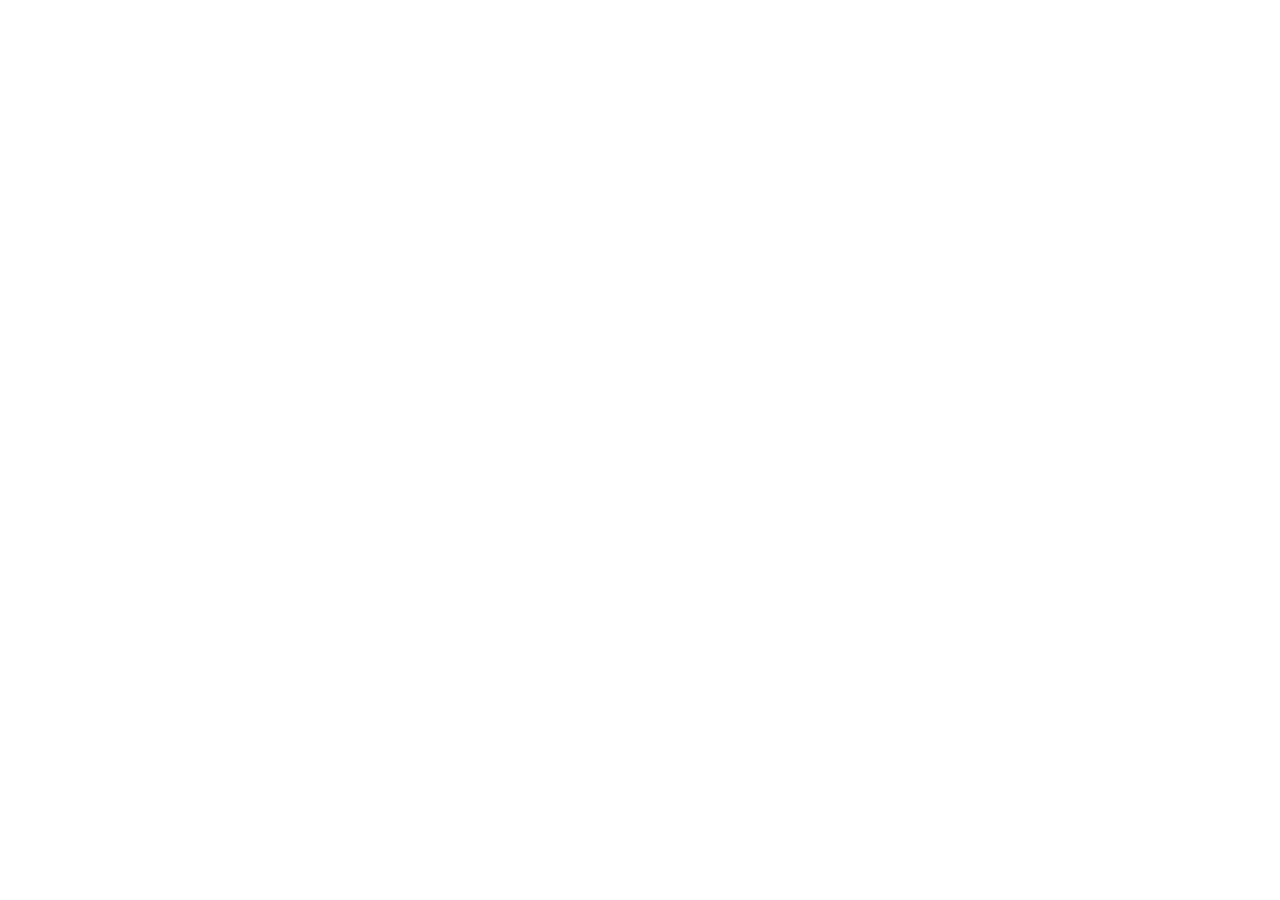
==== index.html @ 8595c608 "add" ====
<html lang="en">
<head>
    <meta charset="UTF-8">
    <meta name="viewport" content="width=device-width, initial-scale=1.0">
    
    
    <title>Site Atividade 5
    </title>
</head>
<body>
    <header>

<div id="navbar">

<a>
<img id="fotosite" src=""  alt=""




</a>





</div>


    </header>









</body>
</html>
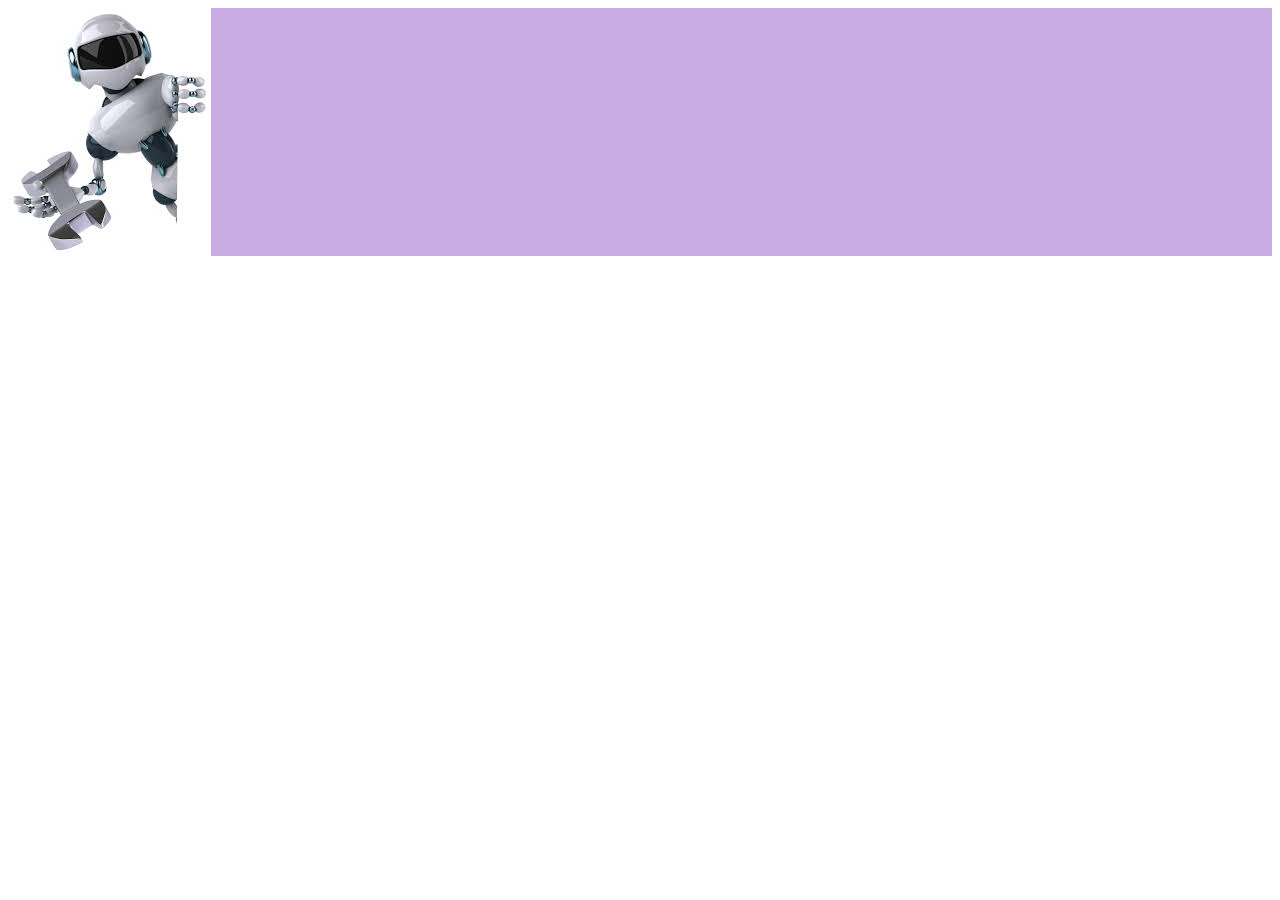
==== commit 89516285: "add- imagem navbar" ====
--- a/index.html
+++ b/index.html
@@ -3,7 +3,7 @@
     <meta charset="UTF-8">
     <meta name="viewport" content="width=device-width, initial-scale=1.0">
     
-    
+     <link rel="stylesheet" href="style.css">
     <title>Site Atividade 5
     </title>
 </head>
@@ -13,9 +13,7 @@
 <div id="navbar">
 
 <a>
-<img id="fotosite" src=""  alt=""
-
-
+<img id="fotosite" src="assets/robo.jpg"  alt="">
 
 
 </a>
--- a/style.css
+++ b/style.css
@@ -0,0 +1,8 @@
+#navbar{
+background-color: rgb(200, 172, 226);
+
+
+
+
+
+}
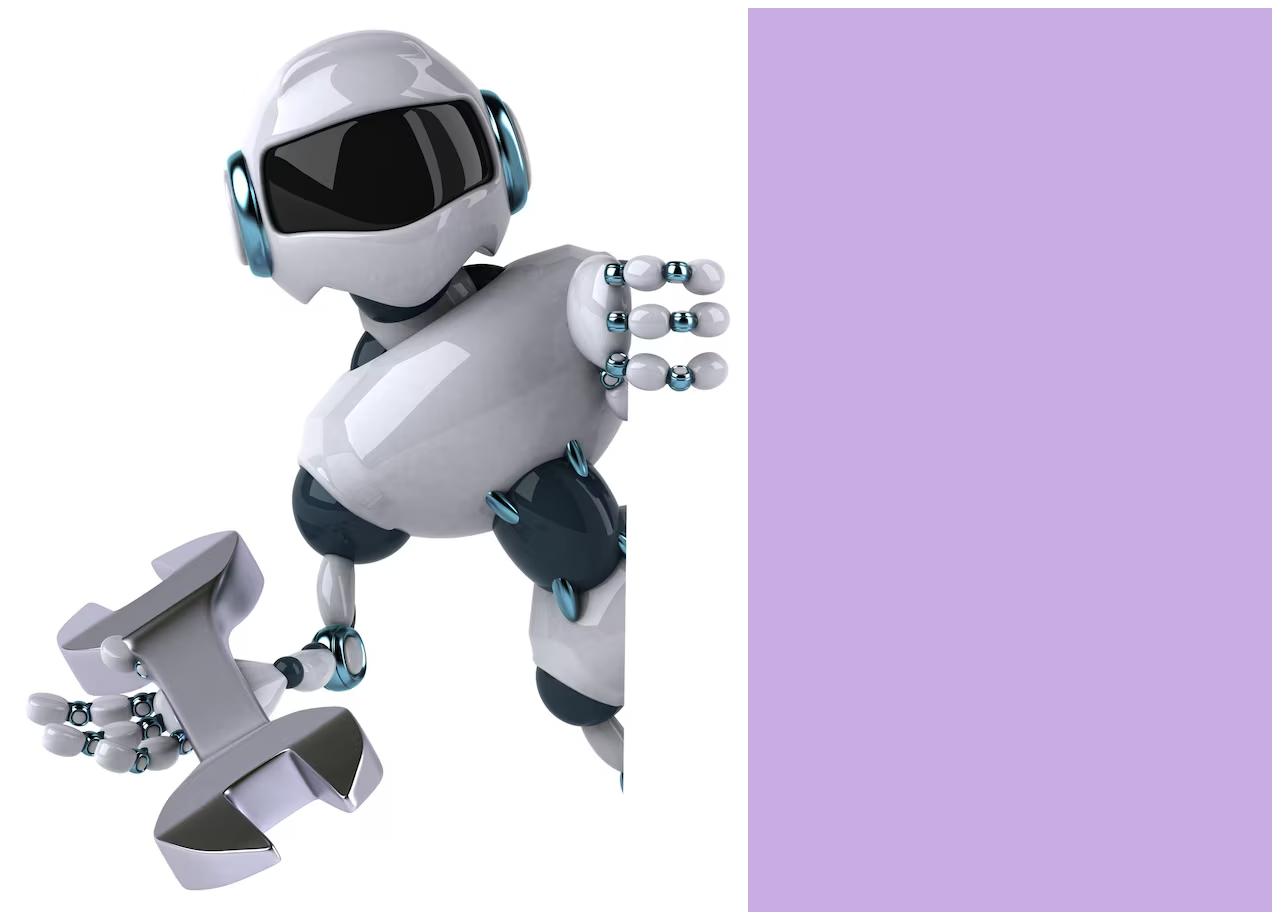
==== commit af9567d5: "add - index 2" ====
--- a/index.html
+++ b/index.html
@@ -13,7 +13,7 @@
 <div id="navbar">
 
 <a>
-<img id="fotosite" src="assets/robo.jpg"  alt="">
+<img id="fotosite" src="assets/robo_183364-104708.avif"  alt="Foto Robo">
 
 
 </a>
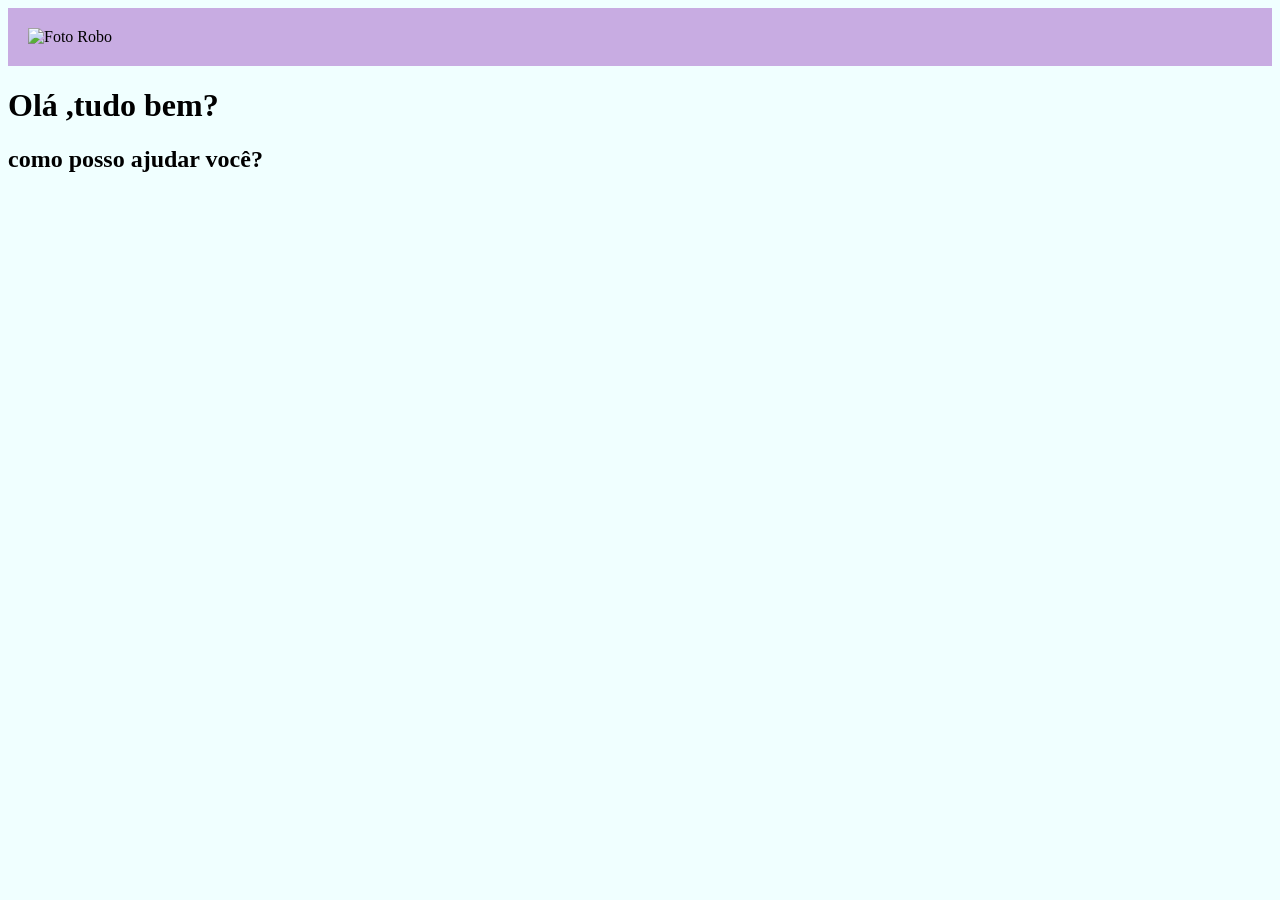
==== commit 5f3859a1: "imagem" ====
--- a/index.html
+++ b/index.html
@@ -13,17 +13,14 @@
 <div id="navbar">
 
 <a>
-<img id="fotosite" src="assets/robo_183364-104708.avif"  alt="Foto Robo">
+<img id="fotosite" src="assets/robo.pngs"  alt="Foto Robo">
+</a>
+</div>
 
 
-</a>
-
-
-
-
-
-</div>
-
+<div><h1>Olá ,tudo bem?</h1>
+        <h2>como posso ajudar você?</h2>
+        <p></p></div>
 
     </header>
 
@@ -33,7 +30,10 @@
 
 
 
+<footer>
 
+
+</footer>
 
 </body>
 </html>
--- a/style.css
+++ b/style.css
@@ -1,8 +1,17 @@
 #navbar{
 background-color: rgb(200, 172, 226);
 
+padding: 20px;
+
+display: flex;
 
 
+}
 
 
+body{
+
+
+background-color: azure;
+
 }
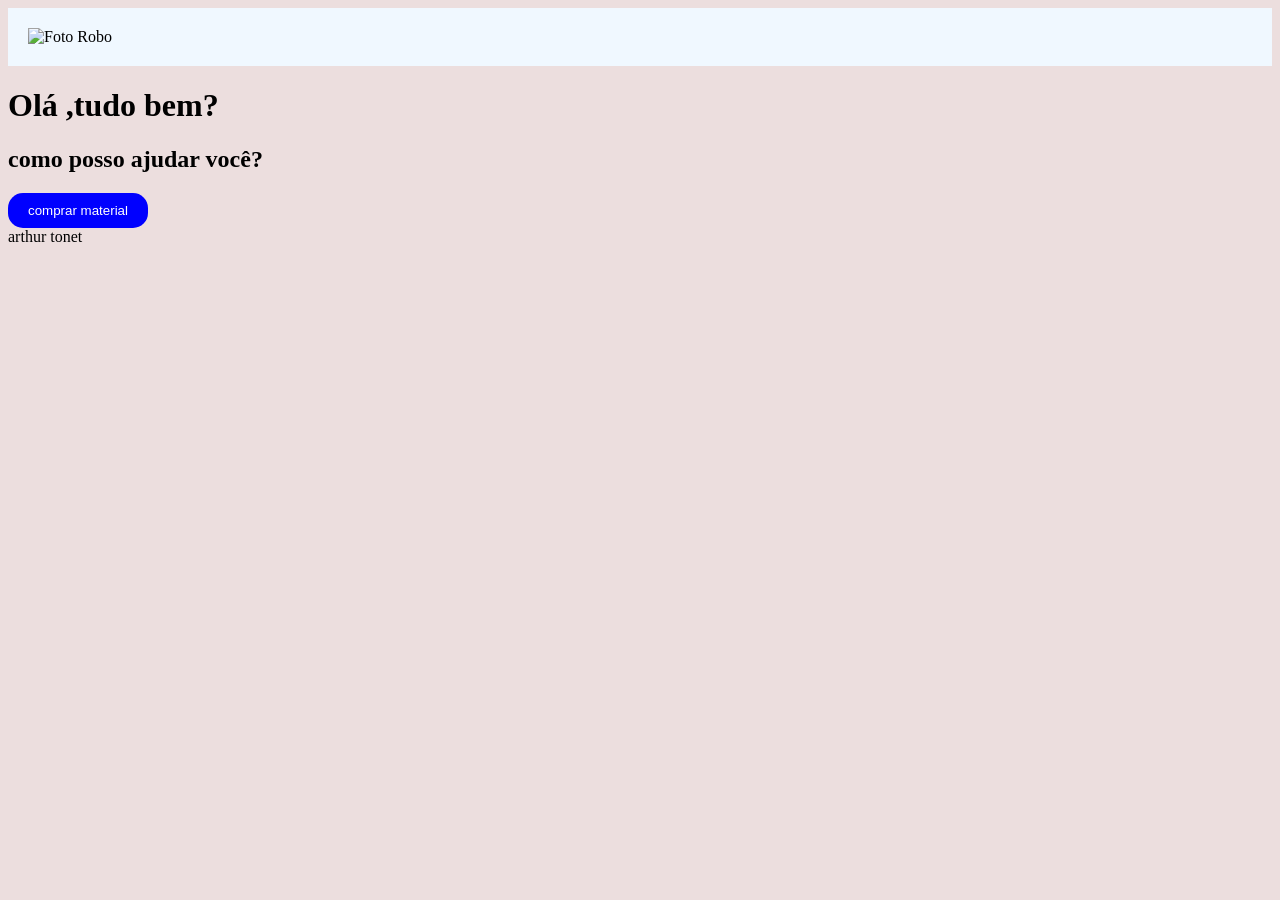
==== commit 8e196a93: "add - obtao cor azul" ====
--- a/index.html
+++ b/index.html
@@ -13,7 +13,7 @@
 <div id="navbar">
 
 <a>
-<img id="fotosite" src="assets/robo.pngs"  alt="Foto Robo">
+<img id="fotosite" src="assets/robo.fds"  alt="Foto Robo">
 </a>
 </div>
 
@@ -22,15 +22,41 @@
         <h2>como posso ajudar você?</h2>
         <p></p></div>
 
+    
+    
+    
+    <div class="container">
+        
+    </div>
+    
+    
+    
+    
+    
+    
     </header>
+<main>
+
+
+<div id="botao">
+
+ <button class="meu-botao">comprar material</button>
+
+
+</div>
 
 
 
 
 
 
+</main>
+
+
+
 
 <footer>
+arthur tonet
 
 
 </footer>
--- a/style.css
+++ b/style.css
@@ -1,7 +1,8 @@
 #navbar{
-background-color: rgb(200, 172, 226);
+background-color:aliceblue ;
 
-padding: 20px;
+padding:  20px;
+
 
 display: flex;
 
@@ -12,6 +13,21 @@
 body{
 
 
-background-color: azure;
+background-color: rgb(236, 222, 222);
 
+}
+ .container{
+
+
+width: 95%;
+
+ }
+
+ .meu-botao {
+  background-color: blue;   
+  color: white;             
+  padding: 10px 20px;       
+  border: none;             
+  border-radius: 15px;     
+  cursor: pointer;
 }
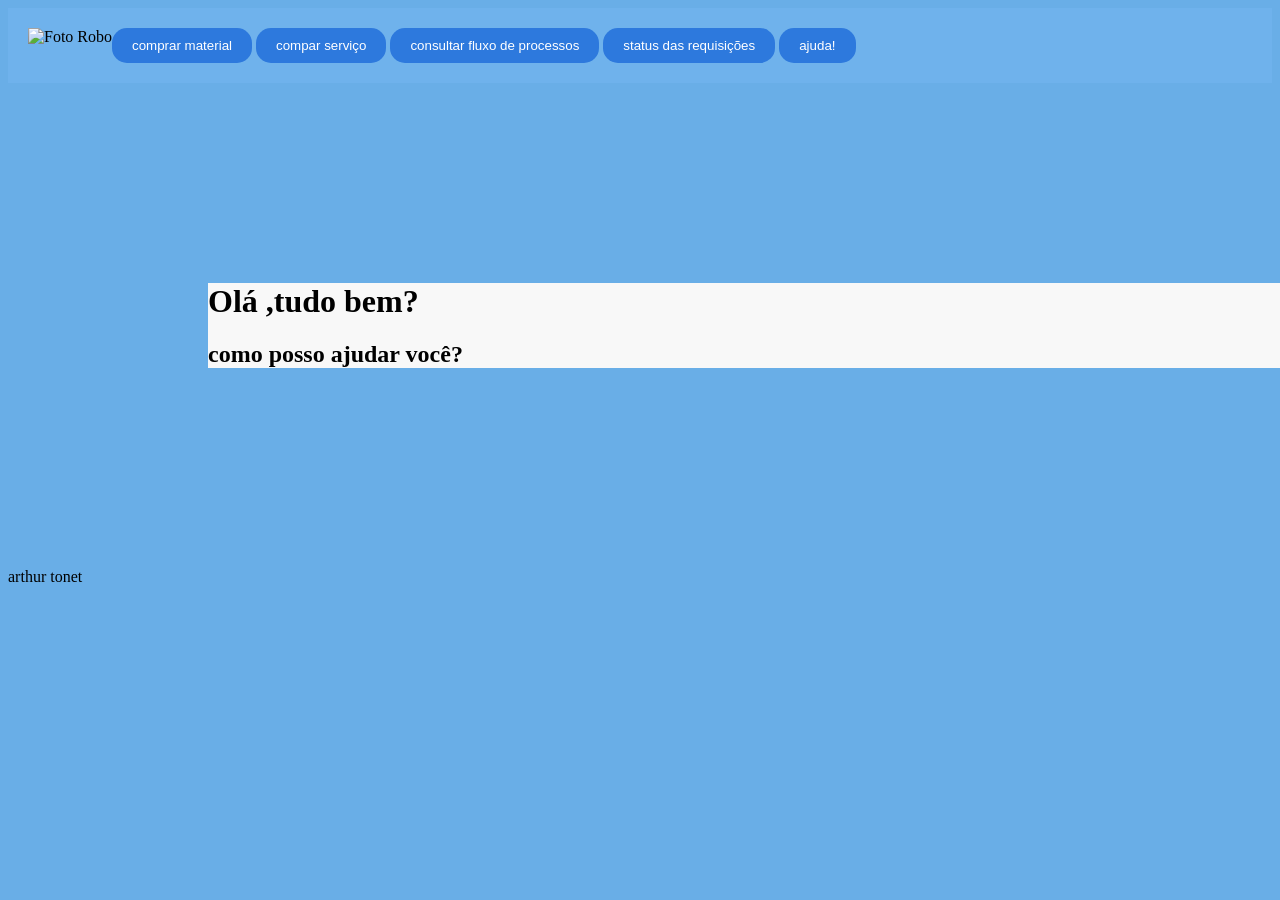
==== commit 4d12063c: "add - container" ====
--- a/index.html
+++ b/index.html
@@ -13,20 +13,39 @@
 <div id="navbar">
 
 <a>
-<img id="fotosite" src="assets/robo.fds"  alt="Foto Robo">
+<img id="fotosite" src="assets"  alt="Foto Robo">
 </a>
+
+
+
+
+<div id="botao">
+
+ <button class="meu-botao">comprar material</button>
+
+ <button class="meu-botao">compar serviço</button>
+
+ <button class="meu-botao">consultar fluxo de processos</button>
+
+ <button class="meu-botao">status das requisições</button>
+
+ <button class="meu-botao">ajuda!</button>
+
 </div>
 
 
+
+</div>
+
+
+     
+    
+    <div class="container">
+        
 <div><h1>Olá ,tudo bem?</h1>
         <h2>como posso ajudar você?</h2>
         <p></p></div>
 
-    
-    
-    
-    <div class="container">
-        
     </div>
     
     
@@ -36,14 +55,6 @@
     
     </header>
 <main>
-
-
-<div id="botao">
-
- <button class="meu-botao">comprar material</button>
-
-
-</div>
 
 
 
--- a/style.css
+++ b/style.css
@@ -1,5 +1,9 @@
+body{
+   
+    background-color:rgb(105, 174, 231);}
+
 #navbar{
-background-color:aliceblue ;
+background-color:rgb(111, 178, 236) ;
 
 padding:  20px;
 
@@ -10,12 +14,8 @@
 }
 
 
-body{
 
 
-background-color: rgb(236, 222, 222);
-
-}
  .container{
 
 
@@ -24,10 +24,21 @@
  }
 
  .meu-botao {
-  background-color: blue;   
+  background-color: rgb(45, 121, 221);   
   color: white;             
   padding: 10px 20px;       
   border: none;             
   border-radius: 15px;     
   cursor: pointer;
-}+}
+
+.container{
+  width: 95%;
+  margin: 200px;
+ background-color: rgb(248, 248, 248);
+}
+
+.fotosite{
+
+
+}
